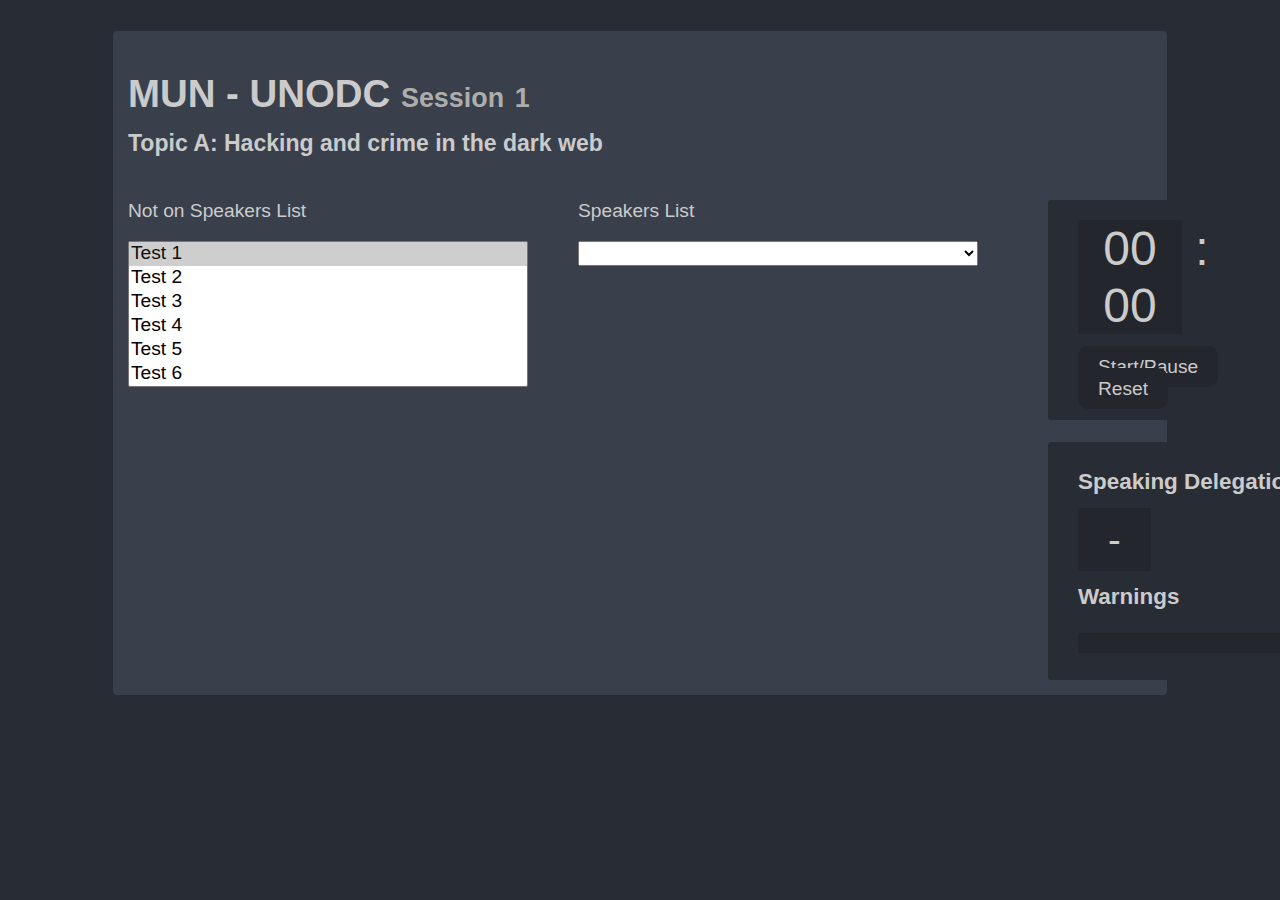
==== index.html @ e8fe51a8 "Started working on overlay" ====
<!DOCTYPE html>
<html>
  <head>
    <title>MUN</title>

    <link rel="stylesheet" href="css/master.css">
    <link rel="stylesheet" href="css/overlay.css">

    <meta charset="utf-8">
    <meta name="description" content="MUN management software">
    <meta name="keywords" content="MUN, MUN Software">
    <meta name="author" content="Maximilian Negedly" />

    <script src="https://ajax.googleapis.com/ajax/libs/jquery/3.3.1/jquery.min.js"></script>
  </head>
  <body>

    <div class="overlay-wrapper">
      <div class="overlay-content"></div>
    </div>

    <div class="wrapper">

      <div class="wrapper-started">
        <h1>MUN - <span class="commitee" id="commitee">UNODC</span> <span class="sessionlbl">Session</span> <span class="sessionlbl" id="session">1</span><br><span class="topic" id="topic">Topic A: Hacking and crime in the dark web</span></h1>

        <div class="content">

          <div class="element-wrapper">
            Not on Speakers List<p />
            <select class="notsl list"></select>
          </div>

          <div class="element-wrapper">
            Speakers List<p />
            <select class="sl list"></select>
          </div>

          <sidebar>
            <div class="element-wrapper sidebar-element">
              <div>
                <div id="timer">
                  <input type="text" id="minutes-sl" class="timer-unit" value="00">
                  :
                  <input type="text" id="seconds-sl" class="timer-unit" value="00">
                </div>
                <br>
                <div id="timer-controls">
                  <span class="button" id="start-timer-sl">Start/Pause</span>
                  <span class="button" id="reset-timer-sl">Reset</span>
                </div>
              </div>
              <div id="session-controls">
                <span class="button" id="mc-button">Moderated Caucus</span>
                <br>
                <br>
                <span class="button" id="sc-button">Simple Caucus</span>
                <br>
                <br>
                <span class="button" id="end-session">End session</span>
              </div>
            </div>
            <br>

            <div class="element-wrapper sidebar-element speaking-wrapper">
              <h3>Speaking Delegation</h3>
              <p />
              <span id="speaking-country"></span>
              <h3>Warnings</h3>
              <div id="warnings"></div>
              <br>
            </div>
          </sidebar>

        </div>
      </div>

    </div>
  <script src="js/list-behaviour.js" charset="utf-8"></script>
  <script src="js/timer-sl.js" charset="utf-8"></script>
  <script src="js/warn.js" charset="utf-8"></script>
  </body>
</html>
---- css/master.css ----
*{
  font-family: sans-serif;
}
body{
  margin: 0px;
  background-color: #282C34;
  color: #cbcbcb;
}
.wrapper{
  margin-top: 30px;
  background-color: #39404b;
  border: 1px solid #282c34;
  border-radius: 5px;
  width: 80%;
  margin: auto;
  margin-top: 30px;
  padding: 15px;
  font-size: 1.2em;
}
.topic{
  font-size: 0.6em;
}
.content{
  display: flex;
  margin-top: 40px;
}
.list{
  width: 400px;
  margin-right: 50px;
  font-size: 1em;
  height: 100%;
  overflow-y: auto;
}
.sessionlbl{
  font-size: 0.7em;
  color: #adadad;
}

.sidebar-element{
  background-color: #282C34;
  border-radius: 3px;
  padding: 10px;
  margin-left: 20px;
  width: 100%;
  padding: 20px 30px;
  display: flex;
}
#timer{
  font-size: 2.5em;
}
.timer-unit{
  background-color: #23262d;
  border: none;
  width: 100px;
  color: #cbcbcb;
  text-align: center;
  font-size: 1em;
}
.button{
  background-color: #23262d;
  padding: 10px 20px;
  border-radius: 10px;
  transition: background 0.2s;
  cursor: pointer;
  user-select: none;
}
.button:hover{
  background-color: #1c1e24;
}
#session-controls{
  margin-left: 30px;
}
.speaking-wrapper{
  display: block;
  padding: 5px 30px;
}
#speaking-country{
  font-size: 2em;
  background-color: #23262d;
  padding: 10px 30px;;
}
#warnings{
  background-color: #23262d;
  padding: 10px;
}
.warn-country, .warn-amount {
  display: inline-block;
}
.warn-country{
  font-weight: bold;
}
.red{
  color: red;
}
---- css/overlay.css ----
.overlay-wrapper{
  height: 100%;
  width: 100%;
  z-index: 100;
  background-color: rgba(0, 0, 0, 0.5);
  display: block;
  position: absolute;
  display: none;
}
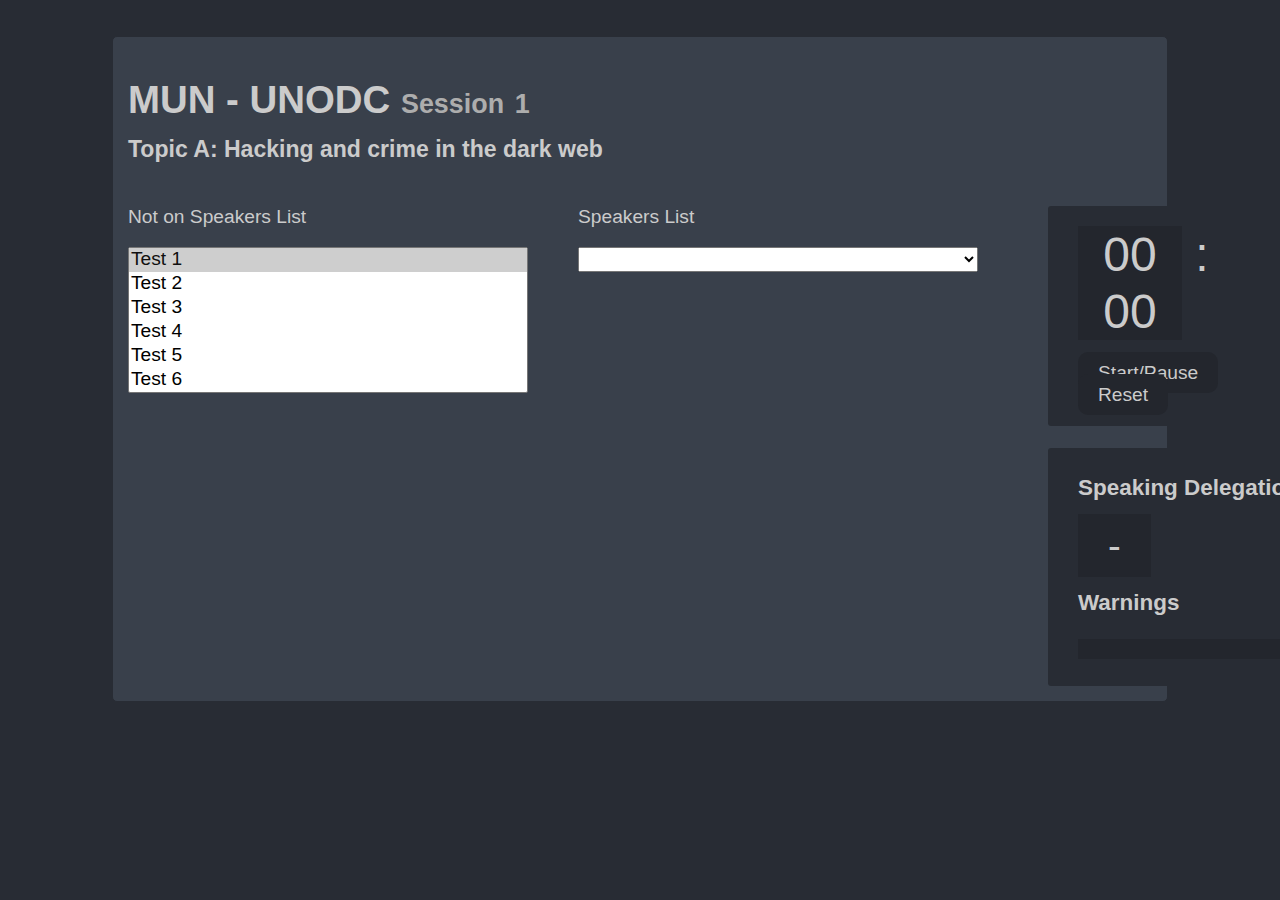
==== commit cccb3242: "Added moderated and simple caucus tools" ====
--- a/index.html
+++ b/index.html
@@ -16,9 +16,26 @@
   <body>
 
     <div class="overlay-wrapper">
-      <div class="overlay-content"></div>
+      <div class="overlay-content">
+        <div class="overlay-header"></div>
+        <div class="overlay-close">X</div>
+        <hr>
+        <div class="ol-timer-wrapper">
+          <div id="ol-timer">
+            <input type="text" id="ol-minutes" class="ol-timer-unit" value="00">
+            :
+            <input type="text" id="ol-seconds" class="ol-timer-unit" value="00">
+          </div>
+          <br>
+          <div id="ol-timer-controls">
+            <span class="ol-button" id="ol-start-timer">Start/Pause</span>
+            <span class="ol-button" id="ol-reset-timer">Reset</span>
+          </div>
+        </div>
+      </div>
     </div>
-
+    <br>
+    <br>
     <div class="wrapper">
 
       <div class="wrapper-started">
@@ -79,5 +96,7 @@
   <script src="js/list-behaviour.js" charset="utf-8"></script>
   <script src="js/timer-sl.js" charset="utf-8"></script>
   <script src="js/warn.js" charset="utf-8"></script>
+  <script src="js/timer-ol.js" charset="utf-8"></script>
+  <script src="js/session-controls.js" charset="utf-8"></script>
   </body>
 </html>
--- a/css/master.css
+++ b/css/master.css
@@ -13,7 +13,6 @@
   border-radius: 5px;
   width: 80%;
   margin: auto;
-  margin-top: 30px;
   padding: 15px;
   font-size: 1.2em;
 }
--- a/css/overlay.css
+++ b/css/overlay.css
@@ -3,7 +3,64 @@
   width: 100%;
   z-index: 100;
   background-color: rgba(0, 0, 0, 0.5);
-  display: block;
   position: absolute;
+  animation: fade 0.3s 1 0ms;
   display: none;
+  }
+@keyframes fade {
+    from {opacity: 0;}
+    to {opacity: 1;}
 }
+.overlay-content{
+  margin: auto;
+  width: 60%;
+  height: 40%;
+  background: white;
+  margin-top: 30px;
+  border-radius: 5px;
+  padding: 20px;
+  font-size: 2em;
+  color: #2b2b2b;
+}
+.overlay-header{
+  font-family: sans-serif;
+  font-weight: bold;
+  font-size: 1.3em;
+  display: inline;
+}
+.overlay-close{
+  float: right;
+  cursor: pointer;
+  user-select: none;
+  font-size: 0.7em;
+}
+.ol-timer-wrapper{
+  text-align: center;
+  margin-top: 7%;
+}
+#ol-timer, .ol-timer-unit{
+  font-size: 1.4em;
+}
+.ol-timer-unit{
+  width: 100px;
+  text-align: center;
+  color: #2b2b2b;
+  background: white;
+  border: .5px solid #454444;
+}
+.ol-button{
+  background-color: #39404b;
+  color: #cdcdcd;
+  padding: 10px 20px;
+  border-radius: 10px;
+  font-size: 0.7em;
+  transition: background 0.2s;
+  cursor: pointer;
+  user-select: none;
+}
+.ol-button:hover{
+  background-color: #2b313b;
+}
+.ol-red{
+  color: red;
+}
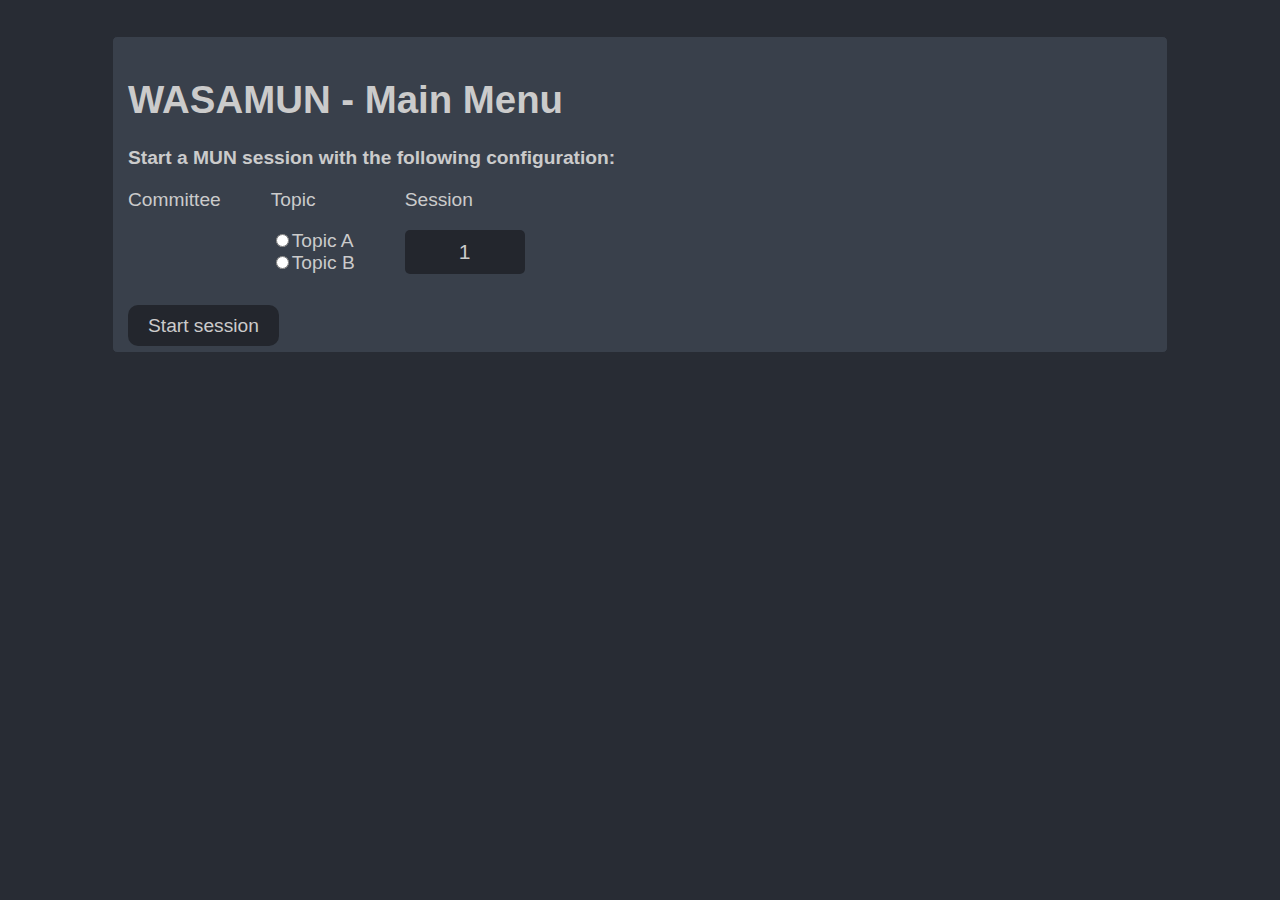
==== commit 78cfd15d: "Added PHP, saving of data and main config menu" ====
--- a/index.html
+++ b/index.html
@@ -5,6 +5,7 @@
 
     <link rel="stylesheet" href="css/master.css">
     <link rel="stylesheet" href="css/overlay.css">
+    <link rel="stylesheet" href="css/menu.css">
 
     <meta charset="utf-8">
     <meta name="description" content="MUN management software">
@@ -38,8 +39,35 @@
     <br>
     <div class="wrapper">
 
+      <div class="menu">
+        <h1>WASAMUN - Main Menu</h1>
+        <b>Start a MUN session with the following configuration:</b>
+        <p />
+        <div class="selection">
+          <div class="menu-element" id="menu-committee-wrapper">
+            <label>Committee</label>
+            <p />
+          </div>
+          <div class="menu-element">
+            <label>Topic</label>
+            <p />
+            <input type="radio" name="menu-topic" value="A">Topic A</input>
+            <br>
+            <input type="radio" name="menu-topic" value="B">Topic B</input>
+          </div>
+          <div class="menu-element">
+            <label>Session</label>
+            <p />
+            <input type="number" name="menu-session" value="1" id="menu-session" min="1" step="1">
+          </div>
+        </div>
+        <br>
+        <span class="start-session button">Start session</span>
+        <br>
+      </div>
+
       <div class="wrapper-started">
-        <h1>MUN - <span class="commitee" id="commitee">UNODC</span> <span class="sessionlbl">Session</span> <span class="sessionlbl" id="session">1</span><br><span class="topic" id="topic">Topic A: Hacking and crime in the dark web</span></h1>
+        <h1>WASAMUN - <span class="commitee" id="commitee"></span> <span class="sessionlbl">Session</span> <span class="sessionlbl" id="session"></span><br><span class="topic" id="topic"></span></h1>
 
         <div class="content">
 
@@ -98,5 +126,6 @@
   <script src="js/warn.js" charset="utf-8"></script>
   <script src="js/timer-ol.js" charset="utf-8"></script>
   <script src="js/session-controls.js" charset="utf-8"></script>
+  <script src="js/menu.js" charset="utf-8"></script>
   </body>
 </html>
--- a/css/master.css
+++ b/css/master.css
@@ -91,3 +91,7 @@
 .red{
   color: red;
 }
+
+.wrapper-started{
+  display: none;
+}
--- a/css/menu.css
+++ b/css/menu.css
@@ -0,0 +1,20 @@
+.selection{
+  display: flex;
+}
+.menu-element{
+  margin-right: 50px;
+}
+#menu-session{
+  font-size: 1.1em;
+  border: none;
+  background-color: #23262d;
+  border: none;
+  width: 100px;
+  color: #cbcbcb;
+  padding: 10px;
+  text-align: center;
+  border-radius: 5px;
+}
+#menu-session::-webkit-inner-spin-button{
+  display: none;
+}
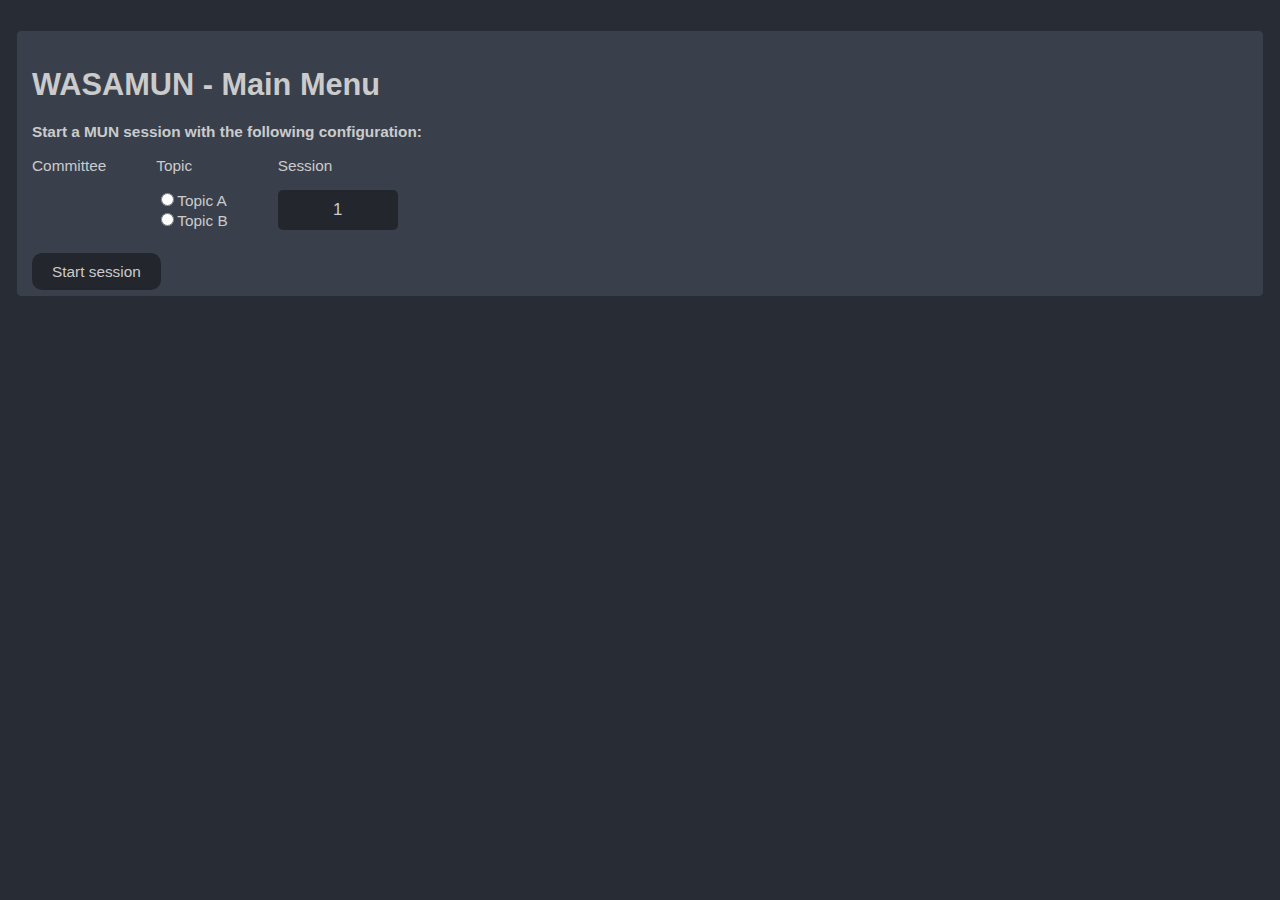
==== commit aacb564c: "Added responsive design" ====
--- a/index.html
+++ b/index.html
@@ -11,6 +11,7 @@
     <meta name="description" content="MUN management software">
     <meta name="keywords" content="MUN, MUN Software">
     <meta name="author" content="Maximilian Negedly" />
+    <meta name="viewport" content="width=device-width, initial-scale=1.0">
 
     <script src="https://ajax.googleapis.com/ajax/libs/jquery/3.3.1/jquery.min.js"></script>
   </head>
--- a/css/master.css
+++ b/css/master.css
@@ -5,6 +5,7 @@
   margin: 0px;
   background-color: #282C34;
   color: #cbcbcb;
+  min-width: 1120px;
 }
 .wrapper{
   margin-top: 30px;
@@ -95,3 +96,41 @@
 .wrapper-started{
   display: none;
 }
+
+@media(max-width: 1920px) {
+  .sidebar-element{
+    width: 500px;
+  }
+}
+@media(max-width: 1850px){
+  .list{
+    width: 300px;
+  }
+}
+@media(max-width: 1610px){
+  .wrapper{
+    width: 95%;
+  }
+}
+@media(max-width: 1350px){
+  body{
+    font-size: 0.8em;
+  }
+  .sidebar-element{
+    display: block;
+    width: 400px;
+  }
+  #session-controls{
+    margin-top: 30px;
+  }
+  #mc-button, #sc-button, #end-session{
+    display: inline-block;
+    width: 130px;
+    text-align: center;
+  }
+}
+@media(max-width: 1240px){
+  .sidebar-element{
+    width: 300px;
+  }
+}
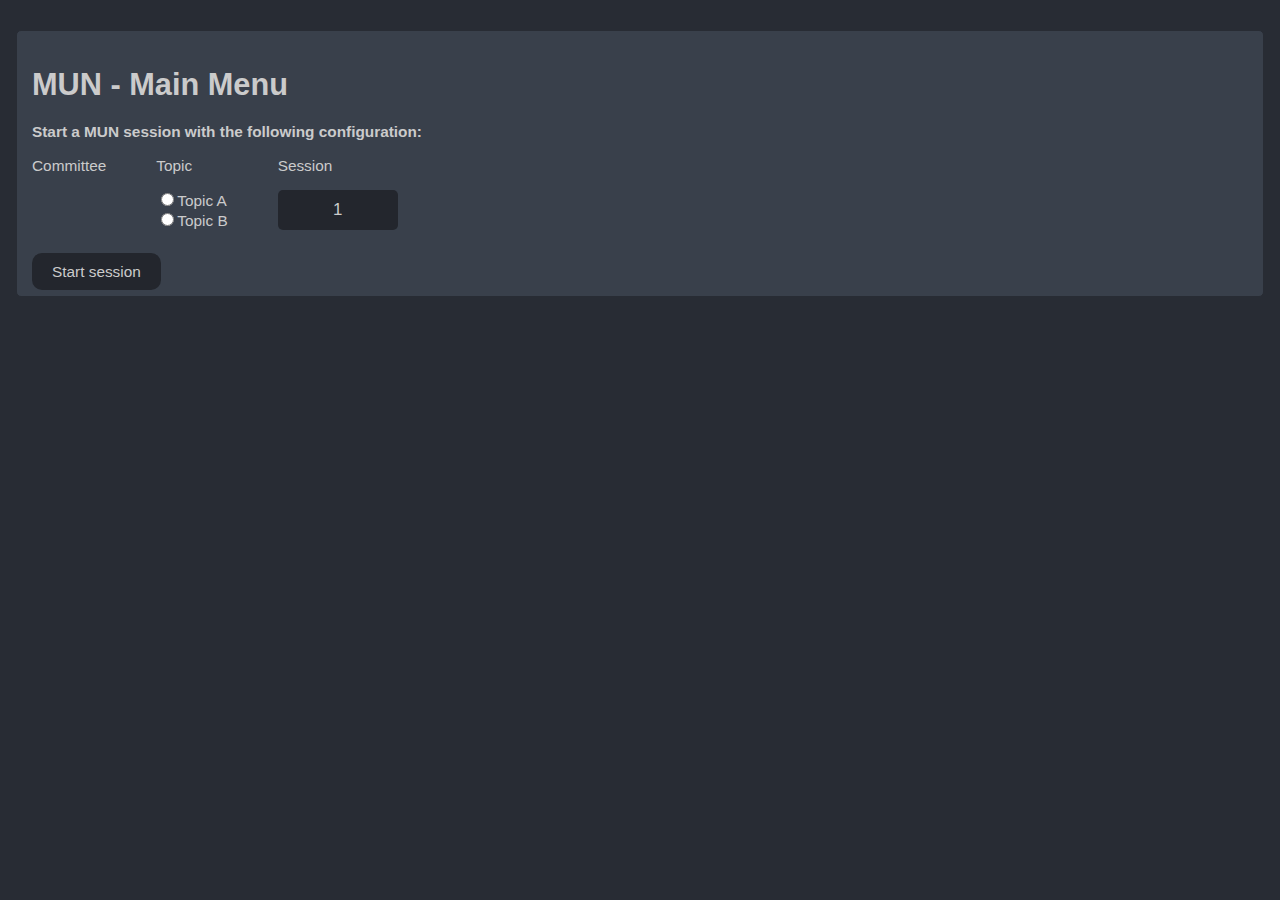
==== commit 3af200f1: "Added license texts, removed debug-related content" ====
--- a/index.html
+++ b/index.html
@@ -1,3 +1,19 @@
+<!--
+Copyright 2018 Maximilian Negedly
+
+   Licensed under the Apache License, Version 2.0 (the "License");
+   you may not use this file except in compliance with the License.
+   You may obtain a copy of the License at
+
+       http://www.apache.org/licenses/LICENSE-2.0
+
+   Unless required by applicable law or agreed to in writing, software
+   distributed under the License is distributed on an "AS IS" BASIS,
+   WITHOUT WARRANTIES OR CONDITIONS OF ANY KIND, either express or implied.
+   See the License for the specific language governing permissions and
+   limitations under the License.
+-->
+
 <!DOCTYPE html>
 <html>
   <head>
@@ -41,7 +57,7 @@
     <div class="wrapper">
 
       <div class="menu">
-        <h1>WASAMUN - Main Menu</h1>
+        <h1>MUN - Main Menu</h1>
         <b>Start a MUN session with the following configuration:</b>
         <p />
         <div class="selection">
@@ -68,7 +84,7 @@
       </div>
 
       <div class="wrapper-started">
-        <h1>WASAMUN - <span class="commitee" id="commitee"></span> <span class="sessionlbl">Session</span> <span class="sessionlbl" id="session"></span><br><span class="topic" id="topic"></span></h1>
+        <h1>MUN - <span class="commitee" id="commitee"></span> <span class="sessionlbl">Session</span> <span class="sessionlbl" id="session"></span><br><span class="topic" id="topic"></span></h1>
 
         <div class="content">
 
--- a/css/master.css
+++ b/css/master.css
@@ -1,3 +1,18 @@
+/*
+Copyright 2018 Maximilian Negedly
+
+   Licensed under the Apache License, Version 2.0 (the "License");
+   you may not use this file except in compliance with the License.
+   You may obtain a copy of the License at
+
+       http://www.apache.org/licenses/LICENSE-2.0
+
+   Unless required by applicable law or agreed to in writing, software
+   distributed under the License is distributed on an "AS IS" BASIS,
+   WITHOUT WARRANTIES OR CONDITIONS OF ANY KIND, either express or implied.
+   See the License for the specific language governing permissions and
+   limitations under the License.
+*/
 *{
   font-family: sans-serif;
 }
@@ -77,7 +92,8 @@
 #speaking-country{
   font-size: 2em;
   background-color: #23262d;
-  padding: 10px 30px;;
+  padding: 10px 30px;
+  line-height: 1.7em;
 }
 #warnings{
   background-color: #23262d;
--- a/css/overlay.css
+++ b/css/overlay.css
@@ -1,3 +1,18 @@
+/*
+Copyright 2018 Maximilian Negedly
+
+   Licensed under the Apache License, Version 2.0 (the "License");
+   you may not use this file except in compliance with the License.
+   You may obtain a copy of the License at
+
+       http://www.apache.org/licenses/LICENSE-2.0
+
+   Unless required by applicable law or agreed to in writing, software
+   distributed under the License is distributed on an "AS IS" BASIS,
+   WITHOUT WARRANTIES OR CONDITIONS OF ANY KIND, either express or implied.
+   See the License for the specific language governing permissions and
+   limitations under the License.
+*/
 .overlay-wrapper{
   height: 100%;
   width: 100%;
--- a/css/menu.css
+++ b/css/menu.css
@@ -1,3 +1,18 @@
+/*
+Copyright 2018 Maximilian Negedly
+
+   Licensed under the Apache License, Version 2.0 (the "License");
+   you may not use this file except in compliance with the License.
+   You may obtain a copy of the License at
+
+       http://www.apache.org/licenses/LICENSE-2.0
+
+   Unless required by applicable law or agreed to in writing, software
+   distributed under the License is distributed on an "AS IS" BASIS,
+   WITHOUT WARRANTIES OR CONDITIONS OF ANY KIND, either express or implied.
+   See the License for the specific language governing permissions and
+   limitations under the License.
+*/
 .selection{
   display: flex;
 }
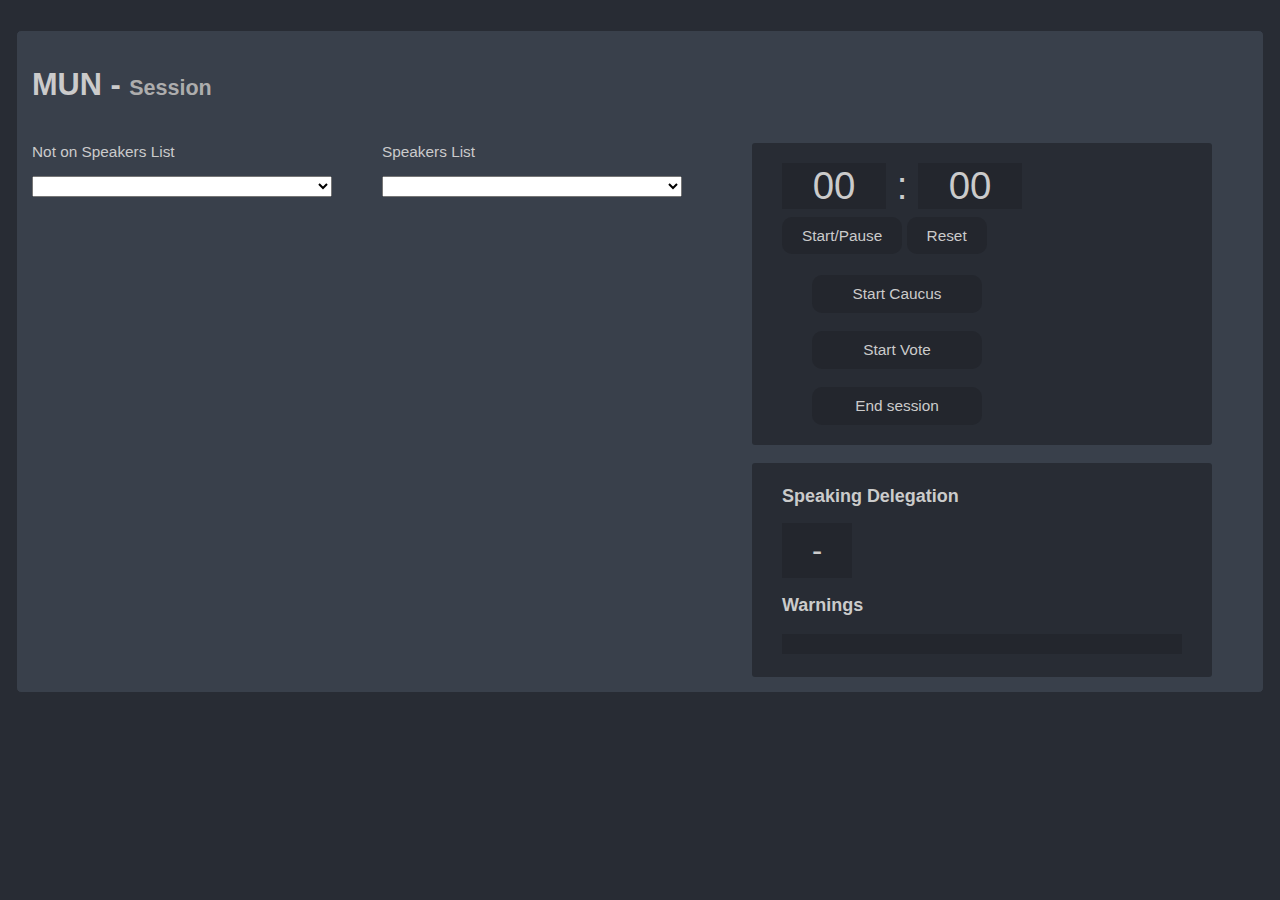
==== commit 0becd5bb: "Prepared vote layout" ====
--- a/index.html
+++ b/index.html
@@ -38,6 +38,10 @@
         <div class="overlay-header"></div>
         <div class="overlay-close">X</div>
         <hr>
+        <div class="ol-select-wrapper">
+          <div class="ol-button" id="mc-button">Moderated Caucus</div>
+          <div class="ol-button" id="sc-button">Simple Caucus</div>
+        </div>
         <div class="ol-timer-wrapper">
           <div id="ol-timer">
             <input type="text" id="ol-minutes" class="ol-timer-unit" value="00">
@@ -49,6 +53,9 @@
             <span class="ol-button" id="ol-start-timer">Start/Pause</span>
             <span class="ol-button" id="ol-reset-timer">Reset</span>
           </div>
+        </div>
+        <div class="ol-vote-wrapper">
+          
         </div>
       </div>
     </div>
@@ -113,10 +120,10 @@
                 </div>
               </div>
               <div id="session-controls">
-                <span class="button" id="mc-button">Moderated Caucus</span>
+                <span class="button" id="c-button">Start Caucus</span>
                 <br>
                 <br>
-                <span class="button" id="sc-button">Simple Caucus</span>
+                <span class="button" id="v-button">Start Vote</span>
                 <br>
                 <br>
                 <span class="button" id="end-session">End session</span>
--- a/css/master.css
+++ b/css/master.css
@@ -139,7 +139,7 @@
   #session-controls{
     margin-top: 30px;
   }
-  #mc-button, #sc-button, #end-session{
+  #c-button, #v-button, #end-session{
     display: inline-block;
     width: 130px;
     text-align: center;
@@ -150,3 +150,9 @@
     width: 300px;
   }
 }
+.menu{
+  display: none;
+}
+.wrapper-started{
+  display: block;
+}
--- a/css/overlay.css
+++ b/css/overlay.css
@@ -52,6 +52,7 @@
 .ol-timer-wrapper{
   text-align: center;
   margin-top: 7%;
+  display: none;
 }
 #ol-timer, .ol-timer-unit{
   font-size: 1.4em;
@@ -79,3 +80,10 @@
 .ol-red{
   color: red;
 }
+.ol-select-wrapper{
+  margin: auto;
+}
+.ol-select-wrapper > .ol-button{
+  display: inline-block;
+  margin: auto;
+}
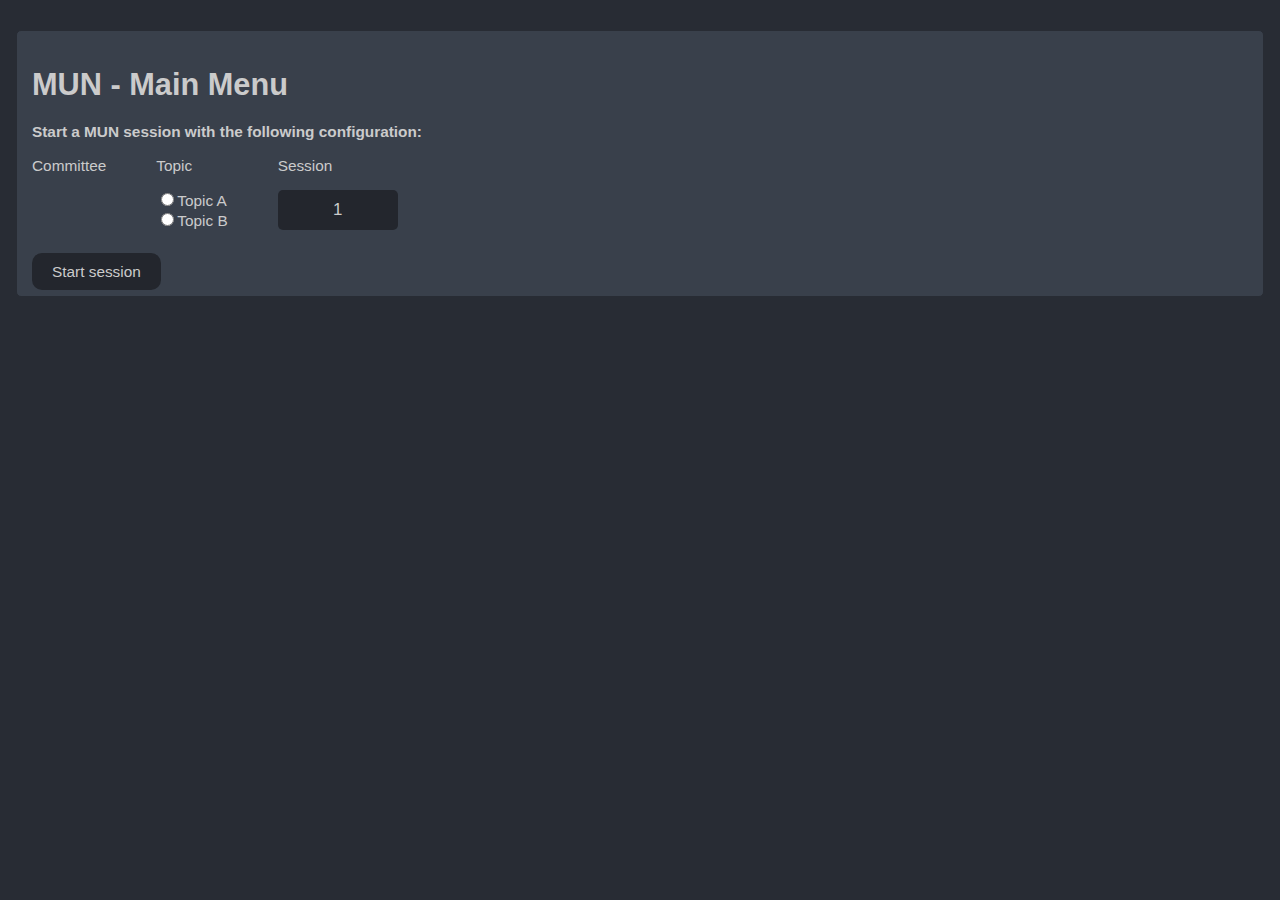
==== commit 649b7de5: "Added vote, fixed bugs, closes #3" ====
--- a/index.html
+++ b/index.html
@@ -55,7 +55,27 @@
           </div>
         </div>
         <div class="ol-vote-wrapper">
-          
+          <div class="vote-country">Austria</div> <br>
+          <div class="ol-vote-button-wrapper">
+            <div class="ol-button" id="button-favour">In favour</div>
+            <div class="ol-button" id="button-against">Against</div>
+            <div class="ol-button" id="button-abstain">Abstain</div>
+          </div>
+          <br>
+          <div class="ol-list-wrapper">
+            <div class="ol-list">
+            In favour <span class="num">(<span class="num-val" id="num-fav">0 [0%]</span>)</span>
+            <div class="list-favour"></div>
+            </div>
+            <div class="ol-list">
+              Against <span class="num">(<span class="num-val" id="num-ag">0 [0%]</span>)</span>
+              <div class="list-against"></div>
+            </div>
+            <div class="ol-list">
+              Abstentions <span class="num">(<span class="num-val" id="num-ab">0 [0%]</span>)</span>
+              <div class="list-abstain"></div>
+            </div>
+          </div>
         </div>
       </div>
     </div>
@@ -151,5 +171,6 @@
   <script src="js/timer-ol.js" charset="utf-8"></script>
   <script src="js/session-controls.js" charset="utf-8"></script>
   <script src="js/menu.js" charset="utf-8"></script>
+  <script src="js/vote.js" charset="utf-8"></script>
   </body>
 </html>
--- a/css/master.css
+++ b/css/master.css
@@ -150,9 +150,3 @@
     width: 300px;
   }
 }
-.menu{
-  display: none;
-}
-.wrapper-started{
-  display: block;
-}
--- a/css/overlay.css
+++ b/css/overlay.css
@@ -29,7 +29,7 @@
 .overlay-content{
   margin: auto;
   width: 60%;
-  height: 40%;
+  min-height: 40%;
   background: white;
   margin-top: 30px;
   border-radius: 5px;
@@ -87,3 +87,44 @@
   display: inline-block;
   margin: auto;
 }
+.ol-vote-wrapper{
+  display: inline;
+}
+.ol-vote-button-wrapper{
+  text-align: center;
+  display: block;
+}
+.ol-vote-button-wrapper > .ol-button{
+  display: inline;
+}
+.vote-country{
+  text-align: center;
+  font-size: 1.5em;
+}
+.ol-list-wrapper{
+  display: inline-flex;
+  width: 100%;
+}
+.ol-list{
+  width: 100%;
+}
+.list-favour, .list-against, .list-abstain{
+  max-height: 30vh;
+  overflow-y: auto;
+}
+.list-entry{
+  font-size: 0.7em;
+}
+.num{
+  font-size: 0.7em;
+}
+@media(max-width: 1350px){
+  .overlay-content{
+    width: 70%;
+  }
+}
+@media(max-width: 1040px){
+  .overlay-content{
+    width: 90%;
+  }
+}
